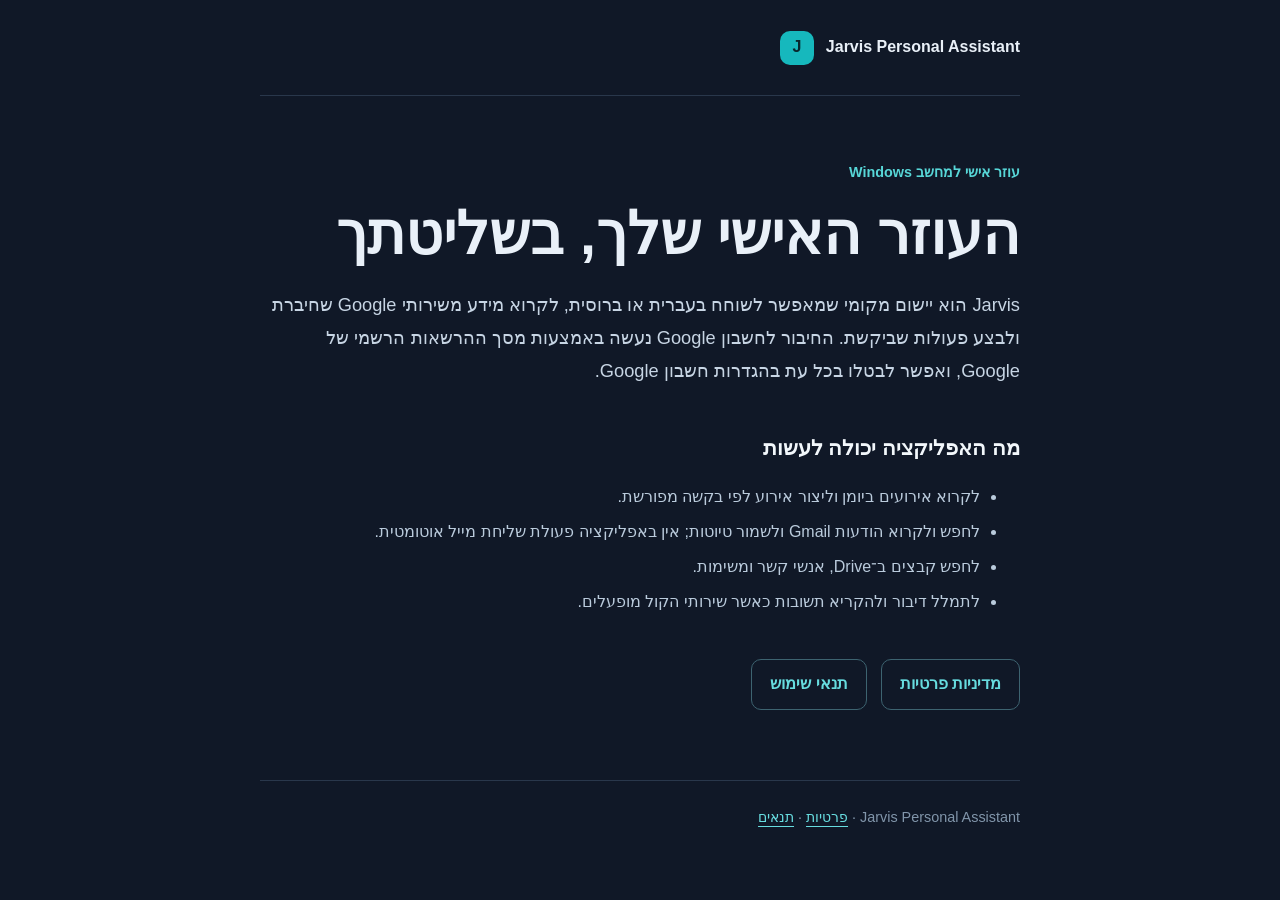
==== index.html @ 54c351c1 "Publish Jarvis OAuth information and privacy pages" ====
<!doctype html>
<html lang="he" dir="rtl">
<head>
  <meta charset="utf-8">
  <meta name="viewport" content="width=device-width,initial-scale=1">
  <meta name="description" content="מידע על Jarvis Personal Assistant, עוזר אישי מקומי למחשב Windows, ועל אופן השימוש שלו בהרשאות Google.">
  <meta name="theme-color" content="#101827">
  <link rel="icon" href="/favicon.svg" type="image/svg+xml">
  <link rel="stylesheet" href="/style.css">
  <title>Jarvis Personal Assistant — מידע על האפליקציה</title>
</head>
<body>
  <div class="wrap">
    <header><span class="mark">J</span><strong>Jarvis Personal Assistant</strong></header>
    <main>
      <p class="eyebrow">עוזר אישי למחשב Windows</p>
      <h1>העוזר האישי שלך, בשליטתך</h1>
      <p class="lead">Jarvis הוא יישום מקומי שמאפשר לשוחח בעברית או ברוסית, לקרוא מידע משירותי Google שחיברת ולבצע פעולות שביקשת. החיבור לחשבון Google נעשה באמצעות מסך ההרשאות הרשמי של Google, ואפשר לבטלו בכל עת בהגדרות חשבון Google.</p>
      <section aria-labelledby="capabilities">
        <h2 id="capabilities">מה האפליקציה יכולה לעשות</h2>
        <ul>
          <li>לקרוא אירועים ביומן וליצור אירוע לפי בקשה מפורשת.</li>
          <li>לחפש ולקרוא הודעות Gmail ולשמור טיוטות; אין באפליקציה פעולת שליחת מייל אוטומטית.</li>
          <li>לחפש קבצים ב־Drive, אנשי קשר ומשימות.</li>
          <li>לתמלל דיבור ולהקריא תשובות כאשר שירותי הקול מופעלים.</li>
        </ul>
      </section>
      <section class="links" aria-label="מידע ומדיניות">
        <a href="/privacy.html">מדיניות פרטיות</a>
        <a href="/terms.html">תנאי שימוש</a>
      </section>
    </main>
    <footer>Jarvis Personal Assistant · <a href="/privacy.html">פרטיות</a> · <a href="/terms.html">תנאים</a></footer>
  </div>
</body>
</html>
---- style.css ----
:root{color-scheme:dark;font-family:Arial,"Noto Sans Hebrew",sans-serif;background:#101827;color:#e9f0f8}*{box-sizing:border-box}body{margin:0;line-height:1.8}.wrap{width:min(100% - 40px,760px);margin:auto}header{display:flex;align-items:center;gap:12px;min-height:96px;border-bottom:1px solid #29374b;direction:ltr;justify-content:flex-end}.brand{display:flex;align-items:center;gap:12px;color:inherit;text-decoration:none}.mark{display:grid;place-items:center;width:34px;height:34px;border-radius:10px;background:#16b8bd;color:#09272d;font-weight:800}main{padding:50px 0 70px}h1{font-size:clamp(2rem,6vw,3.6rem);line-height:1.15;margin:12px 0 22px}h2{font-size:1.3rem;margin:42px 0 10px;color:#f2f7fb}.eyebrow{color:#57d6d7;font-weight:700;font-size:.9rem}.lead{font-size:1.14rem;color:#c7d5e4}p,li{color:#bacbdc}li{margin:.4rem 0}a{color:#67dcdf;text-underline-offset:4px}.links{display:flex;flex-wrap:wrap;gap:14px;margin-top:42px}.links a{border:1px solid #3d6370;border-radius:10px;padding:10px 18px;text-decoration:none;font-weight:700}.links a:hover,.links a:focus-visible{background:#1d3943}footer{border-top:1px solid #29374b;padding:24px 0 50px;color:#8195aa;font-size:.9rem}.document{max-width:700px}.document h1{font-size:clamp(2rem,5vw,3rem)}@media(max-width:600px){.wrap{width:min(100% - 28px,760px)}main{padding:36px 0 52px}header{min-height:72px}}
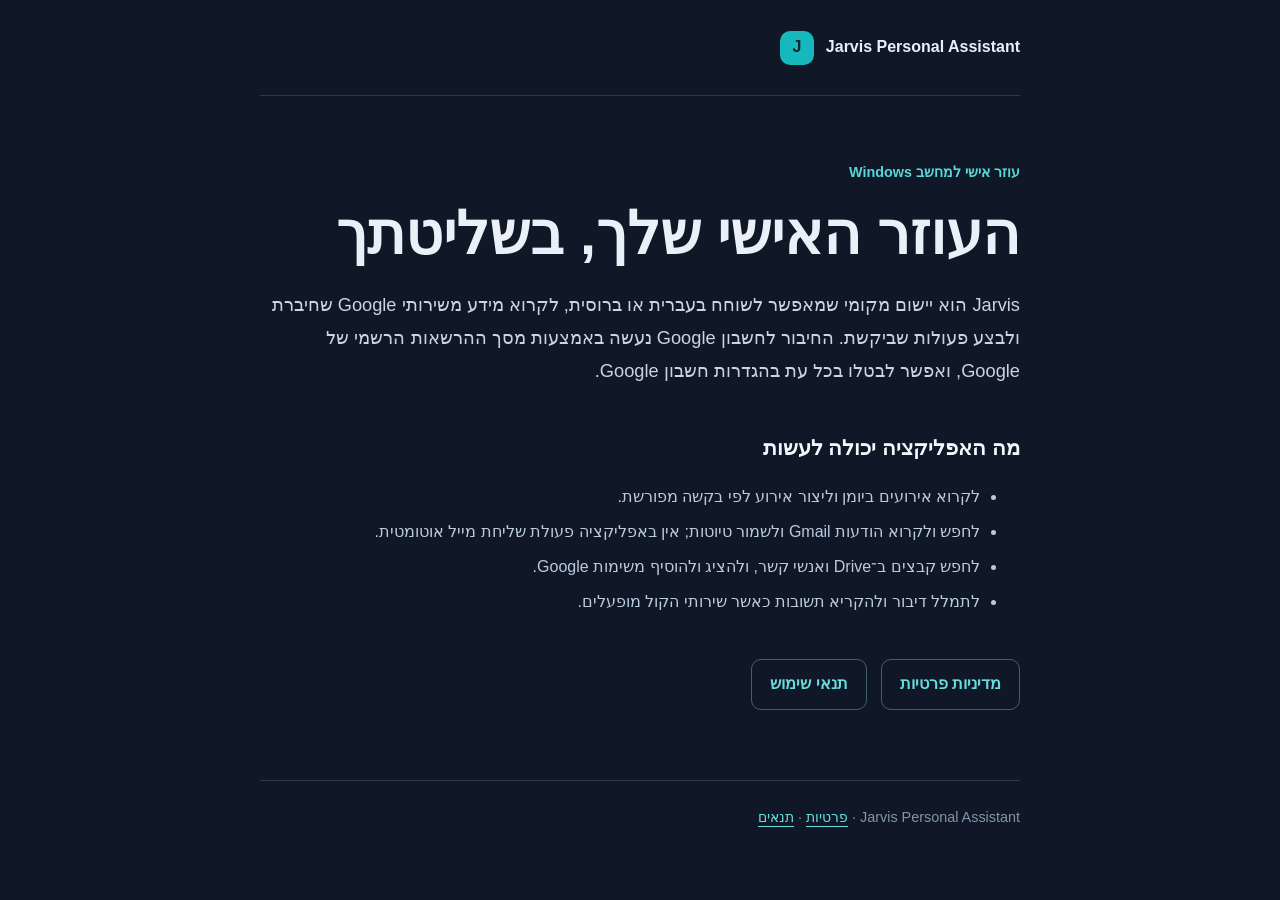
==== commit a08a891b: "Document Google Tasks creation capability" ====
--- a/index.html
+++ b/index.html
@@ -21,7 +21,7 @@
         <ul>
           <li>לקרוא אירועים ביומן וליצור אירוע לפי בקשה מפורשת.</li>
           <li>לחפש ולקרוא הודעות Gmail ולשמור טיוטות; אין באפליקציה פעולת שליחת מייל אוטומטית.</li>
-          <li>לחפש קבצים ב־Drive, אנשי קשר ומשימות.</li>
+          <li>לחפש קבצים ב־Drive ואנשי קשר, ולהציג ולהוסיף משימות Google.</li>
           <li>לתמלל דיבור ולהקריא תשובות כאשר שירותי הקול מופעלים.</li>
         </ul>
       </section>
